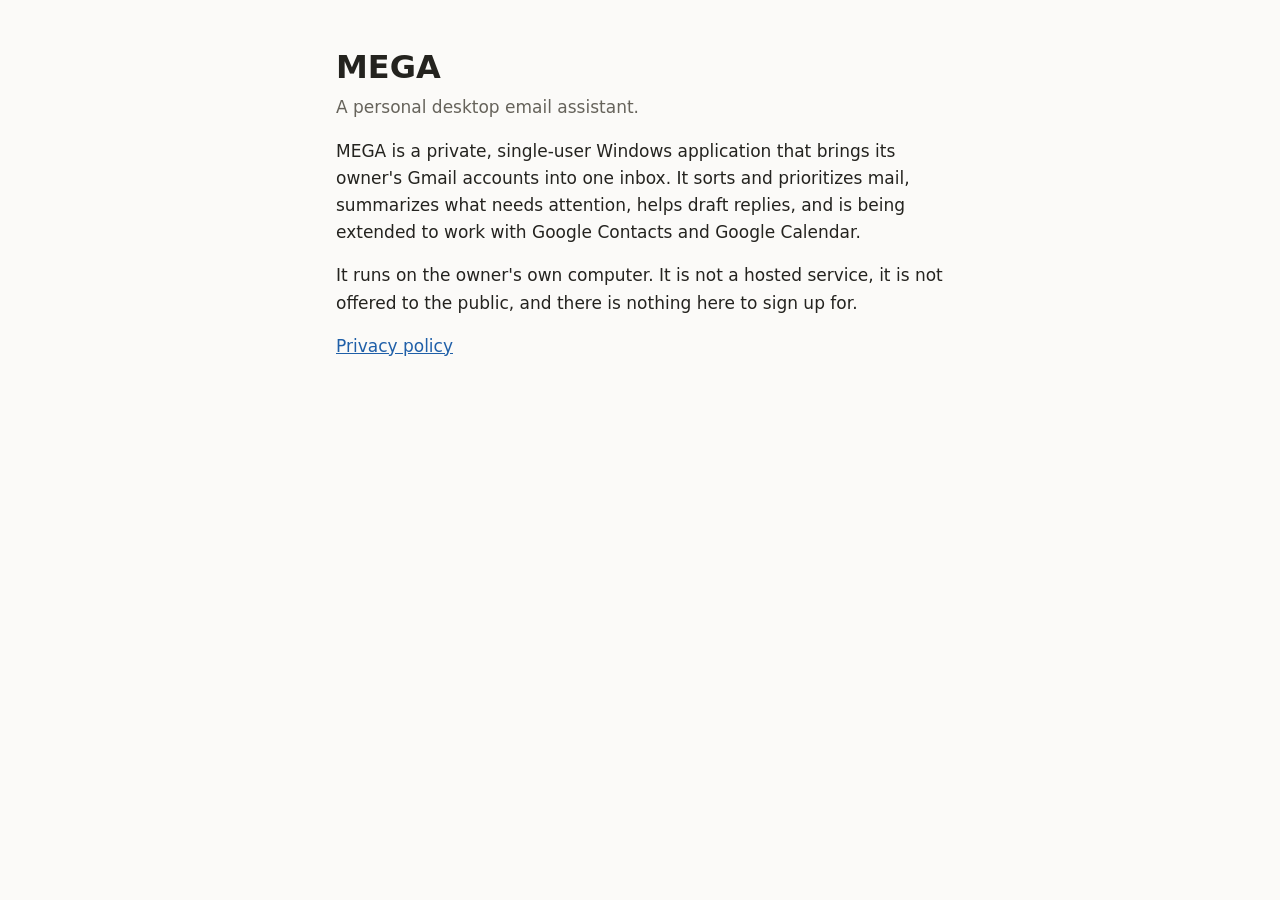
==== index.html @ 19b2262b "Homepage and privacy policy for MEGA Co-Authored-By: Claude Opus 5.5 <noreply@anthropic.com>" ====
<!doctype html>
<html lang="en">
<head>
<meta charset="utf-8">
<meta name="viewport" content="width=device-width, initial-scale=1">
<title>MEGA</title>
<link rel="stylesheet" href="style.css">
</head>
<body>
<main>
  <h1>MEGA</h1>
  <p class="lead">A personal desktop email assistant.</p>
  <p>
    MEGA is a private, single-user Windows application that brings its owner's
    Gmail accounts into one inbox. It sorts and prioritizes mail, summarizes
    what needs attention, helps draft replies, and is being extended to work
    with Google Contacts and Google Calendar.
  </p>
  <p>
    It runs on the owner's own computer. It is not a hosted service, it is not
    offered to the public, and there is nothing here to sign up for.
  </p>
  <p><a href="privacy.html">Privacy policy</a></p>
</main>
</body>
</html>
---- style.css ----
:root {
  color-scheme: light dark;
  --bg: #fbfaf8;
  --text: #24231f;
  --muted: #66635b;
  --link: #1f5fa8;
}

@media (prefers-color-scheme: dark) {
  :root {
    --bg: #1b1b19;
    --text: #e9e7e1;
    --muted: #a5a299;
    --link: #8ab8ec;
  }
}

body {
  margin: 0;
  background: var(--bg);
  color: var(--text);
  font: 17px/1.6 system-ui, -apple-system, "Segoe UI", Roboto, sans-serif;
}

main {
  max-width: 38rem;
  margin: 0 auto;
  padding: 3rem 16px 4rem;
}

h1 { margin: 0 0 .25rem; font-size: 2rem; line-height: 1.2; }
h2 { margin: 2rem 0 .25rem; font-size: 1.1rem; }
p, ul { margin: .5rem 0 1rem; }
a { color: var(--link); }
.lead { color: var(--muted); }
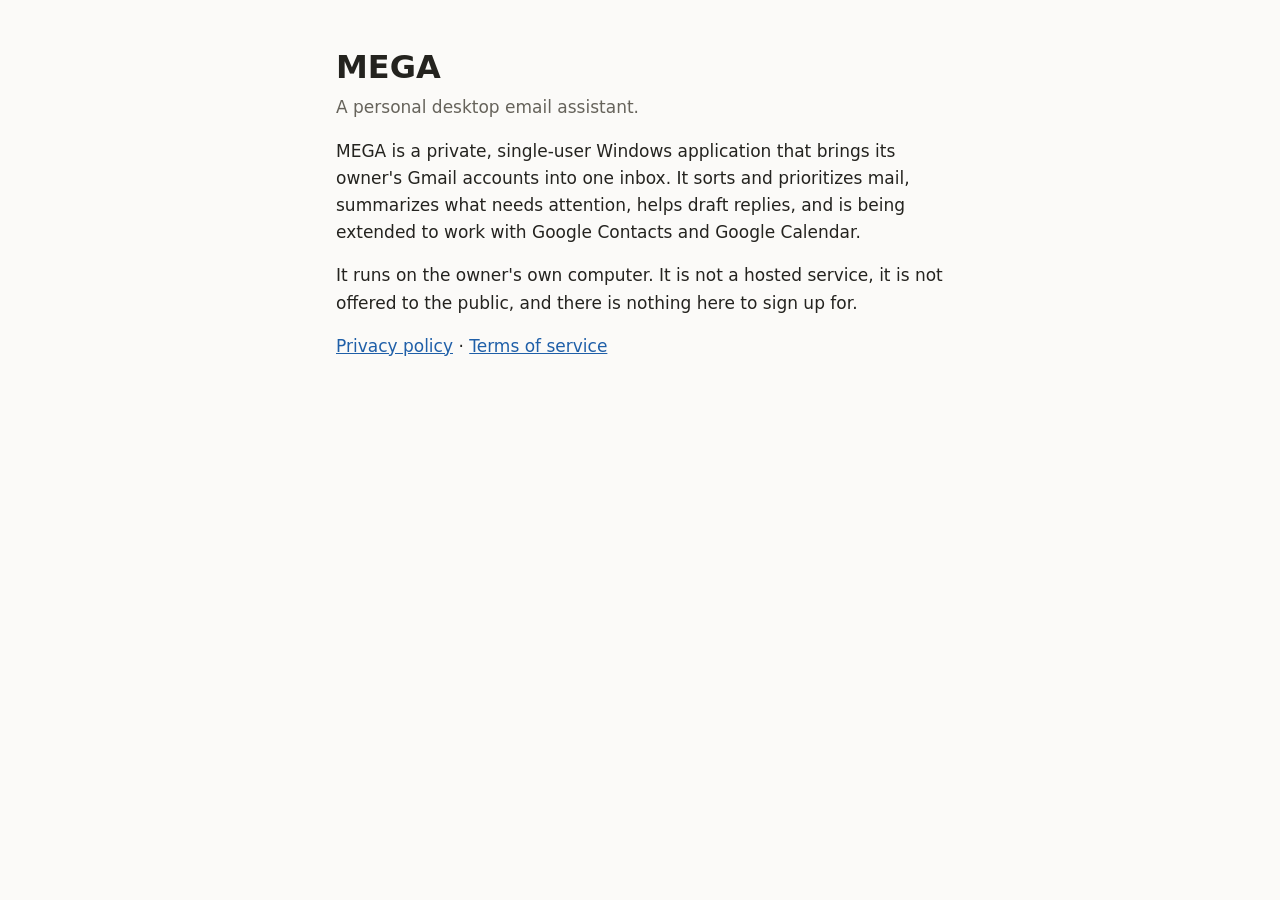
==== commit 0b05b36f: "Add terms of service Co-Authored-By: Claude Opus 5.5 <noreply@anthropic.com>" ====
--- a/index.html
+++ b/index.html
@@ -20,7 +20,7 @@
     It runs on the owner's own computer. It is not a hosted service, it is not
     offered to the public, and there is nothing here to sign up for.
   </p>
-  <p><a href="privacy.html">Privacy policy</a></p>
+  <p><a href="privacy.html">Privacy policy</a> · <a href="terms.html">Terms of service</a></p>
 </main>
 </body>
 </html>
